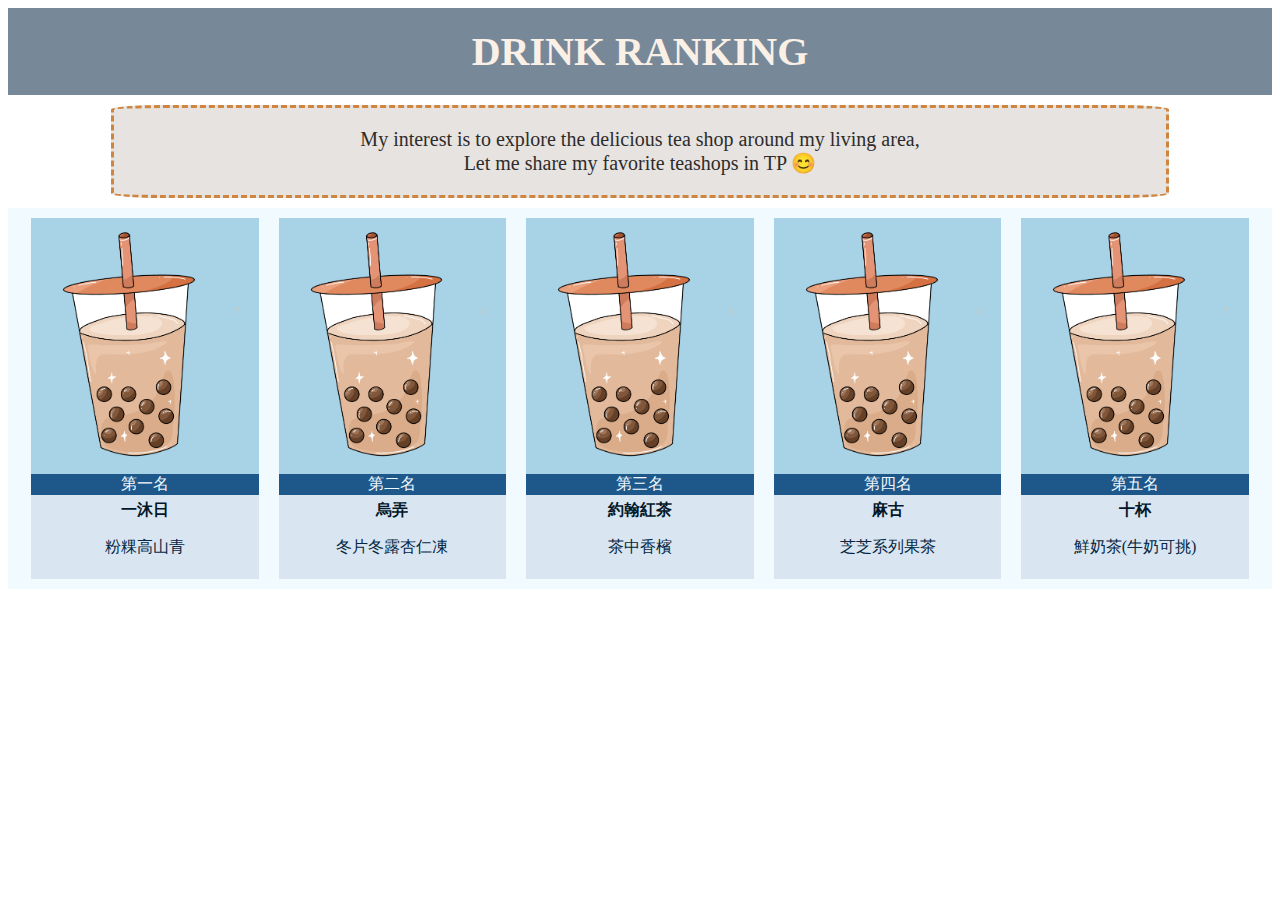
==== index.html @ 769bb3a9 "rename 'tea.html' to 'index.html'" ====
<!DOCTYPE html>
<html lang="en">

<head>
    <meta charset="UTF-8">
    <meta http-equiv="X-UA-Compatible" content="IE=edge">
    <meta name="viewport" content="width=device-width, initial-scale=1.0">
    <title>Wendy Page</title>
    <link rel="stylesheet" type="text/css" href="style.css">
</head>


<body>
    <div class="head">DRINK RANKING</div>
    <div class="discription">My interest is to explore the delicious tea shop around my living area,<br />
        Let me share my favorite teashops in TP &#128522
    </div>
    <div class="main">
        <div class="box">
            <img src="tea.png" class="boximg" />
            <div class="boxtitle">第一名</div>
            <div class="boxcontent">
                <a href="https://www.aniceholiday.com.tw/menu">一沐日</a>
                <p>粉粿高山青</p>
            </div>
        </div>
        <div class="box">
            <img src="tea.png" class="boximg" />
            <div class="boxtitle">第二名</div>
            <div class="boxcontent">
                <a href="http://www.unocha.com.tw/product.html">烏弄</a>
                <p>冬片冬露杏仁凍</p>
            </div>
        </div>
        <div class=" box">
            <img src="tea.png" class="boximg" />
            <div class="boxtitle">第三名</div>
            <div class="boxcontent">
                <a href="https://www.facebook.com/johnteacompany/">約翰紅茶</a>
                <p>茶中香檳</p>
            </div>
        </div>
        <div class="box">
            <img src="tea.png" class="boximg" />
            <div class="boxtitle">第四名</div>
            <div class="boxcontent">
                <a href="http://www.maculife.com.tw/product_list.asp">麻古</a>
                <p>芝芝系列果茶</p>
            </div>
        </div>
        <div class="box">
            <img src="tea.png" class="boximg" />
            <div class="boxtitle">第五名</div>
            <div class="boxcontent">
                <a href="https://www.facebook.com/spadetea/">十杯</a>
                <p>鮮奶茶(牛奶可挑)</p>
            </div>
        </div>
    </div>
</body>

</html>
---- style.css ----
a:link{
        /* //設定還沒有瀏覽過的連結 */
        text-decoration:none;
        font-weight: bold;
        color: rgb(2, 23, 41)
        }
a:visited {
        /* //設定已經瀏覽過的連結 */
        font-weight: bold;
        color: rgb(2, 23, 41);
        }
a:hover {
        /* //設定滑鼠移經的連結 */
        text-decoration:underline;
        font-weight: bold;
        color: rgb(30, 88, 139);
        }
a:active {
        /* //設定正在點選的連結 */
        text-decoration:none;
        font-weight: bold;
        color: rgb(30, 88, 139);
        }
.head{
    font-size: 40px;
    font-weight: bold;
    text-align: center;
    background-color: lightslategrey;
    color: linen;
    padding: 20px

}
.discription{
    width: 80%;
    margin:0px auto;
    font-size: 20px;
    text-align: center;
    border:peru 3px dashed;
    border-radius: 5%;
    background-color: rgb(231, 227, 224);
    color: rgb(46, 44, 43);
    padding: 20px;
    margin-top: 10px;
    margin-bottom: 10px;

}

.main{
    background-color: rgb(240, 250, 255);
    display: flex;
    justify-content: center;
}

.box{
    width: 18%;  
    background-color: rgba(86, 165, 202, 0.466);
    margin: 10px
}
.boximg{
    width: 90%; 
    margin:1px
}

.boxcontent{
    padding:5px;
    font-weight:blod;
    text-align:center;
    background-color: rgb(217, 230, 241);
    color: rgb(4, 38, 68)
}

.boxtitle{
    text-align:center;
    background-color: rgb(30, 88, 139);
    color: aliceblue
}

@media (max-width:1250px) {
    .box{
        width:45%;
    } 
}

@media (max-width:500px) {
    .box{
        width:95%;
    }
}
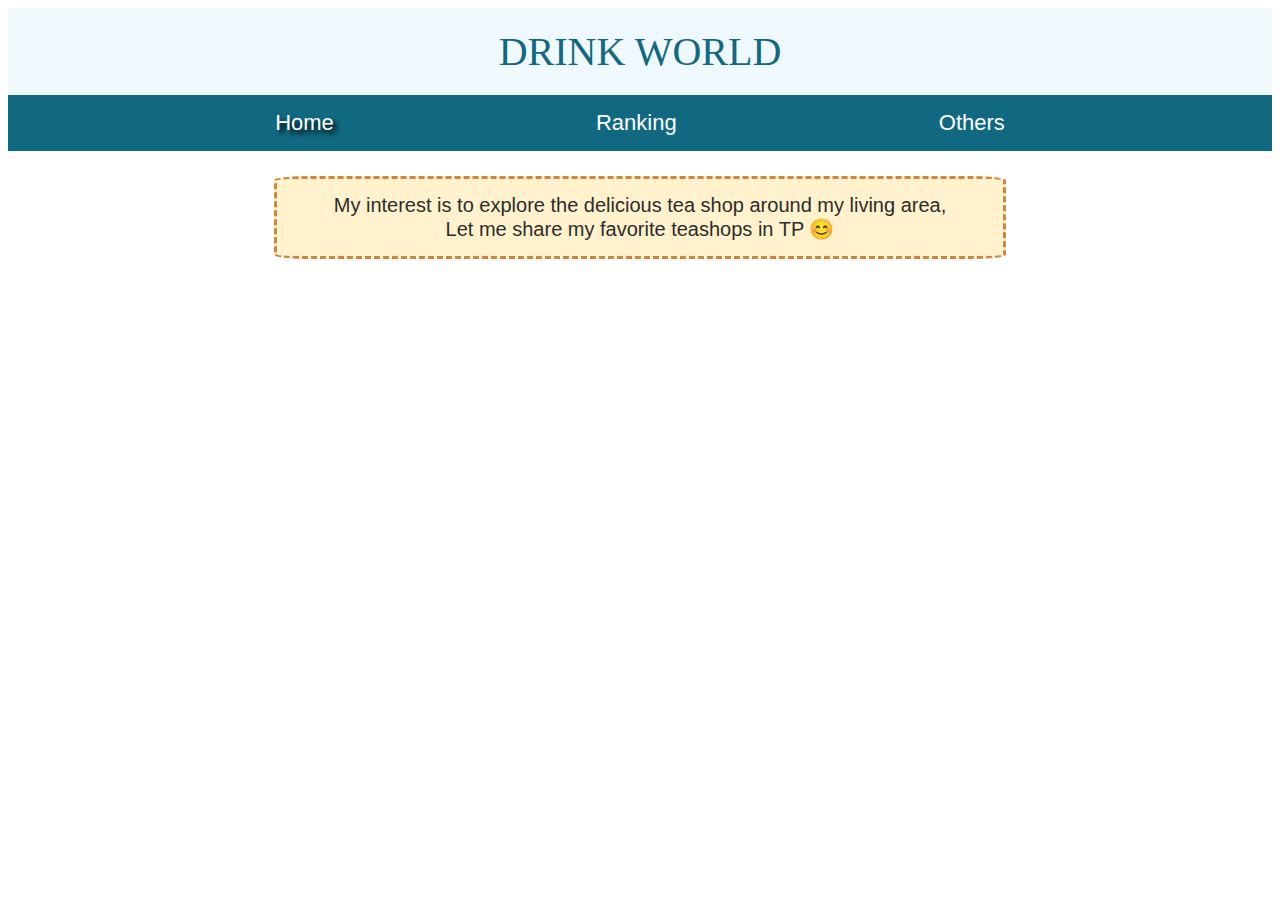
==== commit 6e992cd2: "add page Menu button & changePage function." ====
--- a/index.html
+++ b/index.html
@@ -11,52 +11,91 @@
 
 
 <body>
-    <div class="head">DRINK RANKING</div>
-    <div class="discription">My interest is to explore the delicious tea shop around my living area,<br />
-        Let me share my favorite teashops in TP &#128522
+    <div class="head">DRINK WORLD</div>
+    <div class="menu">
+        <span id="tab-Home" class="menu-button menu-button-select" onclick="changPage('Home')">Home</span>
+        <span id="tab-Ranking" class="menu-button" onclick="changPage('Ranking')">Ranking</span>
+        <span id="tab-Others" class="menu-button" onclick="changPage('Others')">Others</span>
     </div>
-    <div class="main">
-        <div class="box">
-            <img src="tea.png" class="boximg" />
-            <div class="boxtitle">第一名</div>
-            <div class="boxcontent">
-                <a href="https://www.aniceholiday.com.tw/menu">一沐日</a>
-                <p>粉粿高山青</p>
+    <!-- Page1 -->
+    <div class="page" id="page-Home">
+        <div class="discription">My interest is to explore the delicious tea shop around my living area,<br />
+            Let me share my favorite teashops in TP &#128522
+        </div>
+    </div>
+    <!-- Page2 -->
+    <div class="page" id="page-Ranking">
+        <div id="ranking">
+            <div class="box">
+                <img src="tea.png" class="boximg" />
+                <div class="boxtitle">第一名</div>
+                <div class="boxcontent">
+                    <a href="https://www.aniceholiday.com.tw/menu">一沐日</a>
+                    <p>粉粿高山青</p>
+                </div>
             </div>
-        </div>
-        <div class="box">
-            <img src="tea.png" class="boximg" />
-            <div class="boxtitle">第二名</div>
-            <div class="boxcontent">
-                <a href="http://www.unocha.com.tw/product.html">烏弄</a>
-                <p>冬片冬露杏仁凍</p>
+            <div class="box">
+                <img src="tea.png" class="boximg" />
+                <div class="boxtitle">第二名</div>
+                <div class="boxcontent">
+                    <a href="http://www.unocha.com.tw/product.html">烏弄</a>
+                    <p>冬片冬露杏仁凍</p>
+                </div>
             </div>
-        </div>
-        <div class=" box">
-            <img src="tea.png" class="boximg" />
-            <div class="boxtitle">第三名</div>
-            <div class="boxcontent">
-                <a href="https://www.facebook.com/johnteacompany/">約翰紅茶</a>
-                <p>茶中香檳</p>
+            <div class=" box">
+                <img src="tea.png" class="boximg" />
+                <div class="boxtitle">第三名</div>
+                <div class="boxcontent">
+                    <a href="https://www.facebook.com/johnteacompany/">約翰紅茶</a>
+                    <p>茶中香檳</p>
+                </div>
             </div>
-        </div>
-        <div class="box">
-            <img src="tea.png" class="boximg" />
-            <div class="boxtitle">第四名</div>
-            <div class="boxcontent">
-                <a href="http://www.maculife.com.tw/product_list.asp">麻古</a>
-                <p>芝芝系列果茶</p>
+            <div class="box">
+                <img src="tea.png" class="boximg" />
+                <div class="boxtitle">第四名</div>
+                <div class="boxcontent">
+                    <a href="http://www.maculife.com.tw/product_list.asp">麻古</a>
+                    <p>芝芝系列果茶</p>
+                </div>
             </div>
-        </div>
-        <div class="box">
-            <img src="tea.png" class="boximg" />
-            <div class="boxtitle">第五名</div>
-            <div class="boxcontent">
-                <a href="https://www.facebook.com/spadetea/">十杯</a>
-                <p>鮮奶茶(牛奶可挑)</p>
+            <div class="box">
+                <img src="tea.png" class="boximg" />
+                <div class="boxtitle">第五名</div>
+                <div class="boxcontent">
+                    <a href="https://www.facebook.com/spadetea/">十杯</a>
+                    <p>鮮奶茶(牛奶可挑)</p>
+                </div>
             </div>
         </div>
     </div>
+    <!-- Page3 -->
+    <div class="page" id="page-Others">
+        <div class="discription">Here is the 3rd page.</div>
+    </div>
+    <script>
+        function changPage(name)
+        {   // Menu Button CSS  
+            let menuTab = document.querySelectorAll('.menu-button');
+            for (let i = 0; i < menuTab.length; i++)
+            {
+                menuTab[i].className = 'menu-button';
+            }
+            let currentTab = document.querySelector('#tab-' + name);
+            currentTab.className = 'menu-button-select menu-button';
+            // Page display
+
+            let allPages = document.queryS
+            electorAll('.page');
+            for (let i = 0; i < menuTab.length; i++)
+            {
+                allPages[i].style = 'display:none';
+            }
+
+            let currentPage = document.querySelector('#page-' + name);
+            currentPage.style = 'display:block';
+
+        }
+    </script>
 </body>
 
 </html>--- a/style.css
+++ b/style.css
@@ -23,32 +23,70 @@
         }
 .head{
     font-size: 40px;
-    font-weight: bold;
+    font-family:fantasy;
+    /* font-weight: bold; */
     text-align: center;
-    background-color: lightslategrey;
+    /* background-color: lightslategrey; */
+    background-color: rgb(239, 248, 252);
+    color: rgb(16, 105, 128);
+    padding: 20px;
+    /* position:fixed; left"，"width"和"right" "top"，"height"和"bottom" */
+}
+.menu{
+    background-color:  rgb(16, 105, 128);
     color: linen;
-    padding: 20px
+    display: flex;
+    justify-content: space-evenly;
+    flex-wrap:wrap; /*超出範圍時是否換行*/
+    padding: 10px
+}
+.menu-button{
+    font-size: 22px;
+    font-family:sans-serif;
+    padding: 5px;
+    font-weight:blod;
+    color: rgb(255, 255, 255)
+}
+.menu-button-select{
+    font-size: 22px;
+    font-family:sans-serif;
+    padding: 5px;
+    font-weight:blod;
+    color: rgb(255, 255, 255);
+    text-shadow: rgb(3, 3, 3) 4px 4px 4px
+}
+.discription{
+    width: 55%;
+    margin:0px auto;
+    margin-top: 25px;
+    margin-bottom: 25px;
+    padding: 15px;
+    text-align: center;
+    font-size: 20px;
+    font-family:sans-serif;
+    border:peru 3px dashed;
+    border-radius: 5%;
+    background-color: rgb(255, 242, 205);
+    color: rgb(46, 44, 43);
+}
+.page{
+    display: block;
+}
+#page-Home{
+    display: block;
 
 }
-.discription{
-    width: 80%;
-    margin:0px auto;
-    font-size: 20px;
-    text-align: center;
-    border:peru 3px dashed;
-    border-radius: 5%;
-    background-color: rgb(231, 227, 224);
-    color: rgb(46, 44, 43);
-    padding: 20px;
-    margin-top: 10px;
-    margin-bottom: 10px;
-
+#page-Ranking{
+    display: none;
 }
-
-.main{
+#page-Others{
+    display: none;
+}
+#ranking{
     background-color: rgb(240, 250, 255);
     display: flex;
     justify-content: center;
+    flex-wrap:wrap
 }
 
 .box{
@@ -85,4 +123,5 @@
     .box{
         width:95%;
     }
-}+}
+
